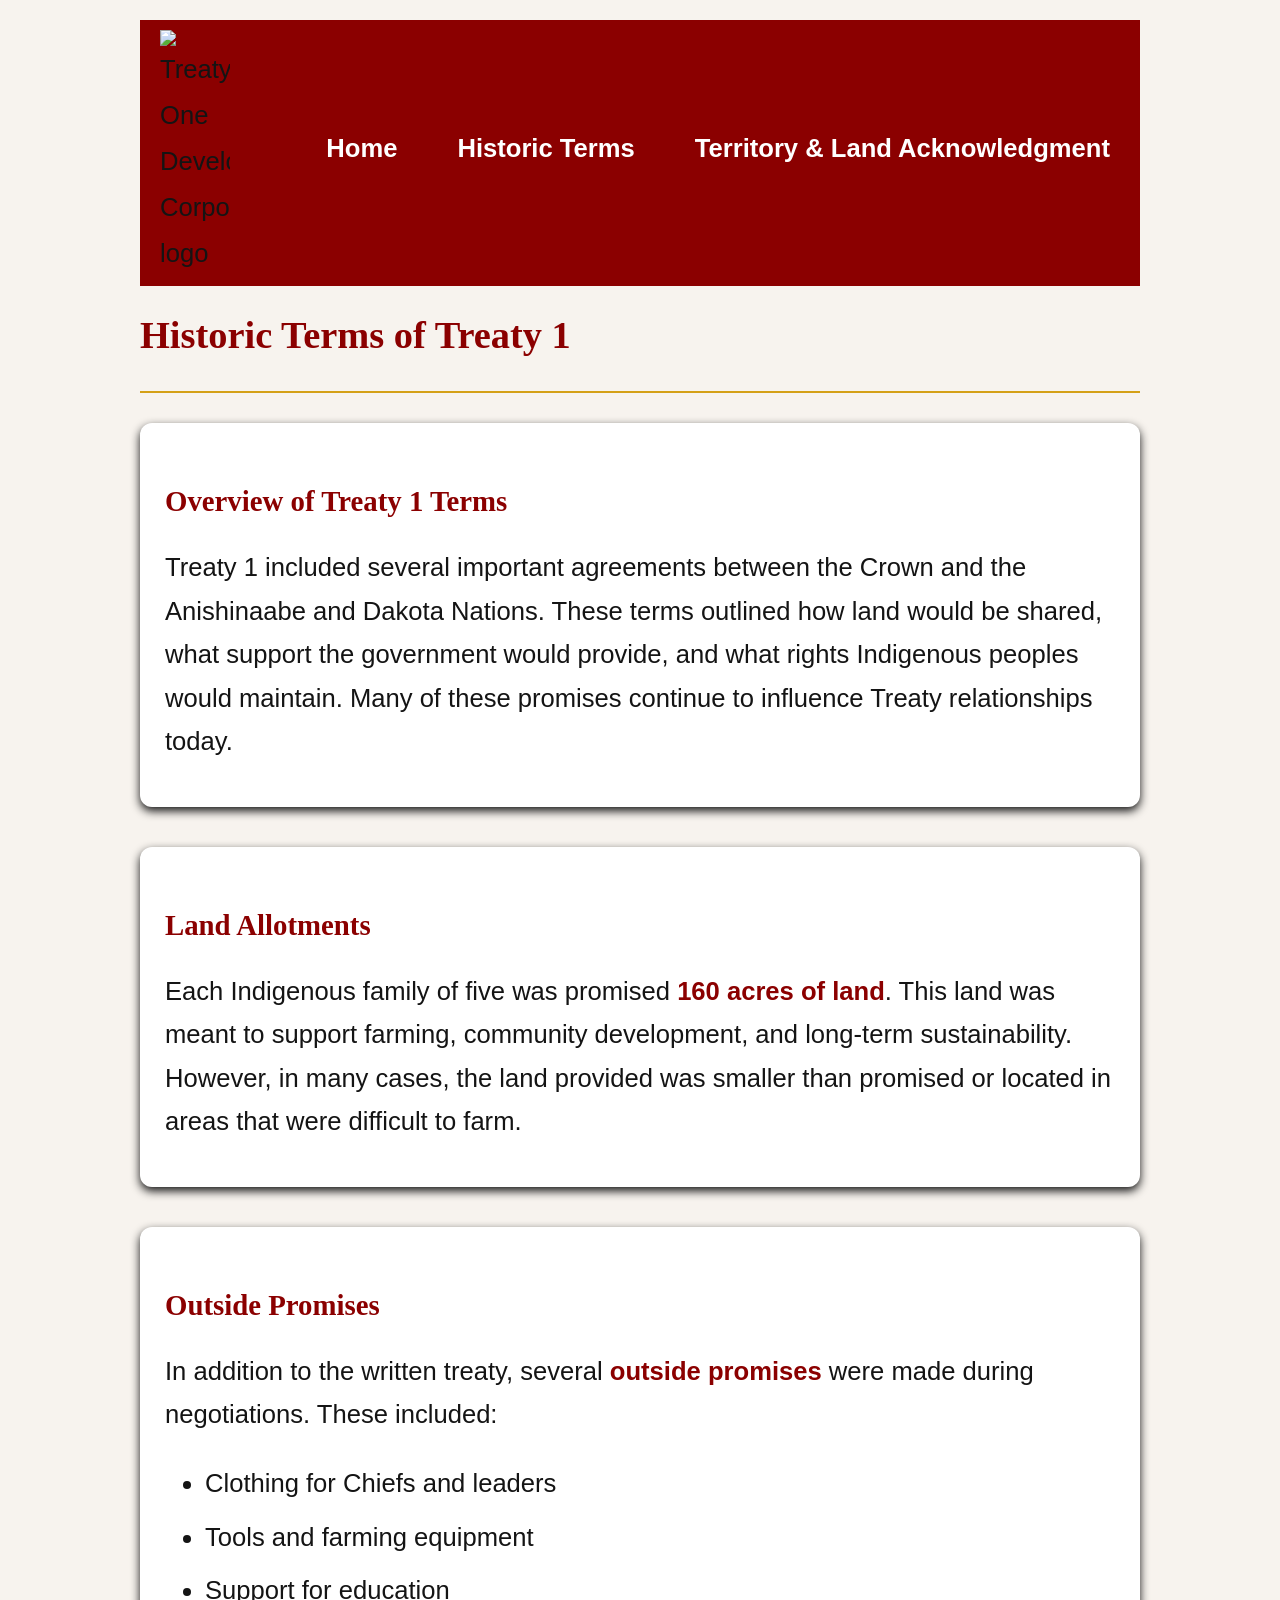
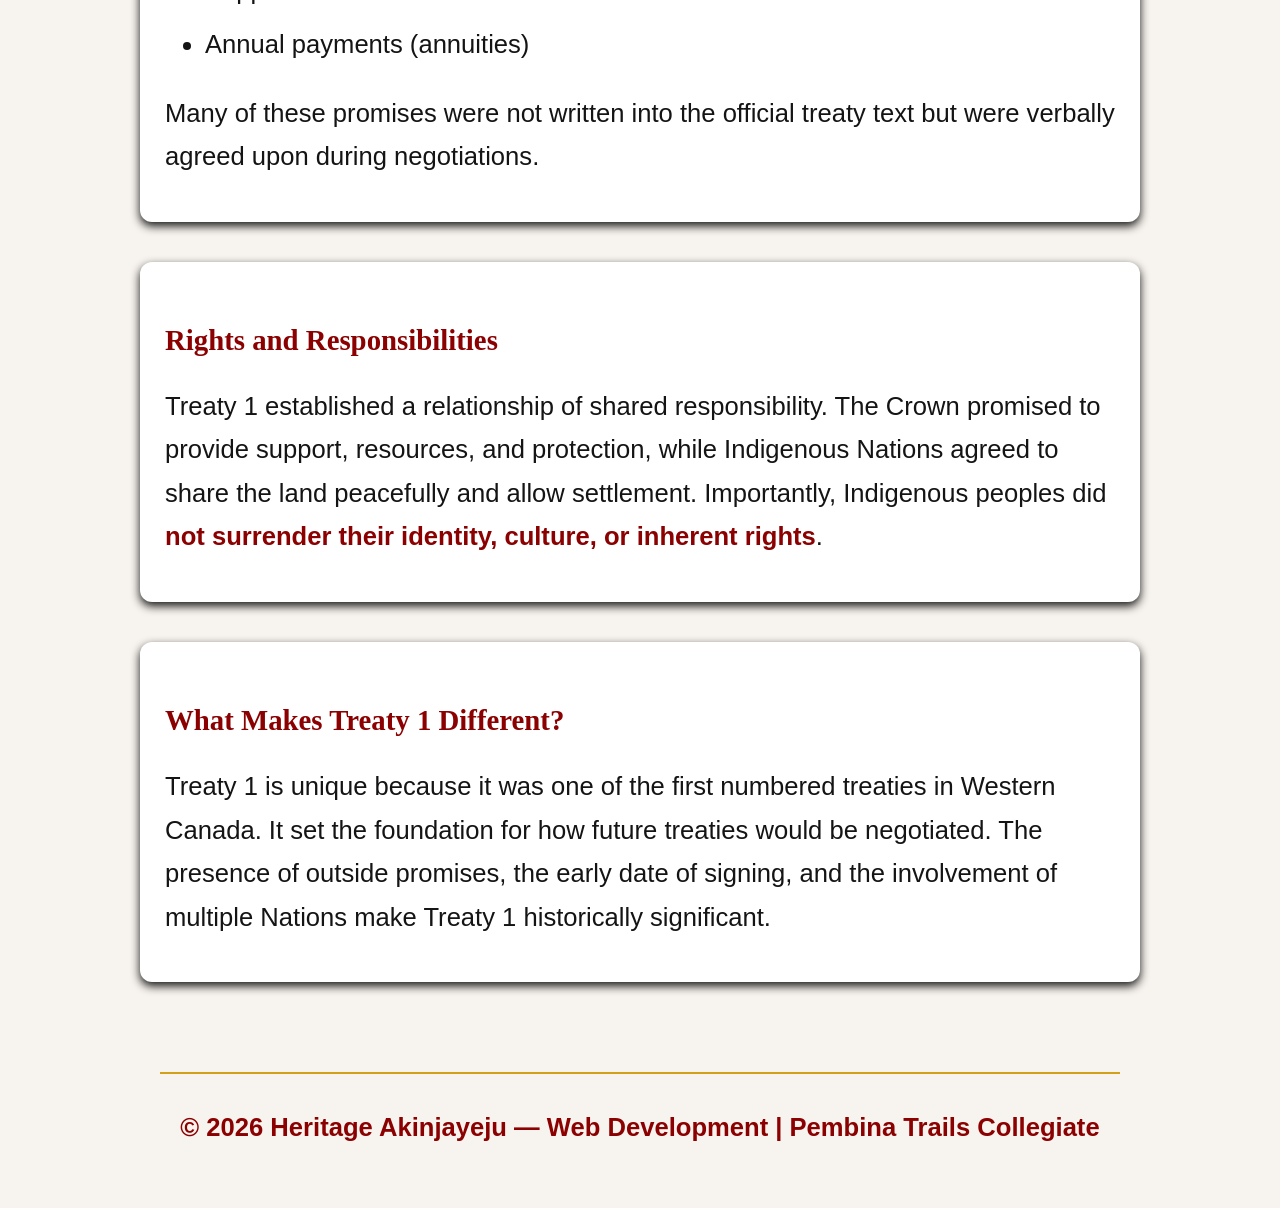
==== terms.html @ 1dd2af54 "Add historic terms of Treaty 1 page with structured content and styling" ====
<!--
  Name: Heritage Akinjayeju
  Course: Web Development
  Teacher: Mr. Hardman
  School: Pembina Trails Collegiate
  Date Last Modified: April 8, 2026
-->

<!doctype html>
<html lang="en">
  <head>
    <meta charset="UTF-8" />
    <meta name="viewport" content="width=device-width, initial-scale=1.0" />
    <title>Historic Terms of Treaty 1</title>

    <!-- External stylesheet for global styles -->
    <link rel="stylesheet" href="stylesheets/style.css" />

    <!-- Internal stylesheet for page‑specific elements -->
    <style>
      .terms-section {
        margin-bottom: 40px;
        line-height: 1.7;
      }

      .terms-section h2 {
        margin-bottom: 10px;
      }
    </style>
  </head>

  <body>
    <header>
      <nav aria-label="Main Navigation">
        <img
          src="https://treaty1.ca/wp-content/uploads/2021/11/TREATY-ONE-DEV-CORP-LOGO-2019-768x639.png"
          alt="Treaty One Development Corporation logo"
          class="logo"
        />

        <ul>
          <li><a href="index.html">Home</a></li>
          <li><a href="terms.html">Historic Terms</a></li>
          <li><a href="territory.html">Territory & Land Acknowledgment</a></li>
        </ul>
      </nav>

      <h1>Historic Terms of <span class="highlight">Treaty 1</span></h1>
      <hr />
    </header>

    <main>
      <section class="terms-section">
        <h2>Overview of Treaty 1 Terms</h2>
        <p>
          Treaty 1 included several important agreements between the Crown and
          the Anishinaabe and Dakota Nations. These terms outlined how land
          would be shared, what support the government would provide, and what
          rights Indigenous peoples would maintain. Many of these promises
          continue to influence Treaty relationships today.
        </p>
      </section>

      <section class="terms-section">
        <h2>Land Allotments</h2>
        <p>
          Each Indigenous family of five was promised
          <span class="highlight-term">160 acres of land</span>. This land was
          meant to support farming, community development, and long-term
          sustainability. However, in many cases, the land provided was smaller
          than promised or located in areas that were difficult to farm.
        </p>
      </section>

      <section class="terms-section">
        <h2>Outside Promises</h2>
        <p>
          In addition to the written treaty, several
          <span class="highlight-term">outside promises</span> were made during
          negotiations. These included:
        </p>

        <ul>
          <li>Clothing for Chiefs and leaders</li>
          <li>Tools and farming equipment</li>
          <li>Support for education</li>
          <li>Annual payments (annuities)</li>
        </ul>

        <p>
          Many of these promises were not written into the official treaty text
          but were verbally agreed upon during negotiations.
        </p>
      </section>

      <section class="terms-section">
        <h2>Rights and Responsibilities</h2>
        <p>
          Treaty 1 established a relationship of shared responsibility. The
          Crown promised to provide support, resources, and protection, while
          Indigenous Nations agreed to share the land peacefully and allow
          settlement. Importantly, Indigenous peoples did
          <span class="highlight-term"
            >not surrender their identity, culture, or inherent rights</span
          >.
        </p>
      </section>

      <section class="terms-section">
        <h2>What Makes Treaty 1 Different?</h2>
        <p>
          Treaty 1 is unique because it was one of the first numbered treaties
          in Western Canada. It set the foundation for how future treaties would
          be negotiated. The presence of outside promises, the early date of
          signing, and the involvement of multiple Nations make Treaty 1
          historically significant.
        </p>
      </section>
    </main>

    <footer>
      <hr />
      <p>
        &copy; 2026 Heritage Akinjayeju — Web Development | Pembina Trails
        Collegiate
      </p>
    </footer>
  </body>
</html>
---- stylesheets/style.css ----
body {
  background-color: #f7f3ee;
  color: #141414;
  font-family: "Open Sans", sans-serif;
  font-size: 1.6rem;
  line-height: 1.8;
  max-width: 1000px;
  margin: auto;
  padding: 20px;
}

p {
  margin-bottom: 18px;
}

li {
  margin-bottom: 10px;
}

.highlight-term {
  color: #8b0000;
  font-weight: bold;
}

h1,
h2,
h3 {
  font-family: "Merriweather", serif;
  color: #8b0000;
  line-height: 1.3;
}

h1 {
  font-size: 2.4rem;
  margin-top: 25px;
  margin-bottom: 15px;
}

h2 {
  font-size: 1.8rem;
  margin-top: 35px;
  margin-bottom: 12px;
}

nav {
  background-color: #8b0000;
  padding: 10px 20px;
  display: flex;
  align-items: center;
  justify-content: space-between;
  margin-bottom: 20px;
}

.logo {
  width: 70px;
  height: auto;
}

nav ul {
  list-style: none;
  display: flex;
  gap: 40px;
  align-items: center;
}

nav a {
  text-decoration: none;
  font-weight: bold;
  color: white;
  padding: 5px 10px;
  transition: 0.3s ease;
}

nav a:hover {
  background-color: #d4a017;
  color: #141414;
  border-radius: 5px;
}

.hero {
  display: flex;
  align-items: flex-start;
  justify-content: space-between;
  gap: 50px;
  padding: 40px 0;
}

.hero-text {
  width: 60%;
  padding: 20px;
}

.hero-image {
  width: 50%;
  border-radius: 18px;
  box-shadow: 0px 4px 10px #141414;
  transition: 0.3s ease;
}

.hero-image:hover {
  transform: scale(1.02);
}

#right-image {
  float: right;
  margin-left: 20px;
}

section {
  background-color: #ffffff;
  padding: 25px;
  border-radius: 12px;
  margin-bottom: 45px;
  box-shadow: 0px 4px 10px #141414;
}

hr {
  margin: 30px 0;
  border: none;
  border-top: 2px solid #d4a017;
}

footer {
  text-align: center;
  margin-top: 40px;
  padding: 20px;
  color: #8b0000;
  font-weight: bold;
}
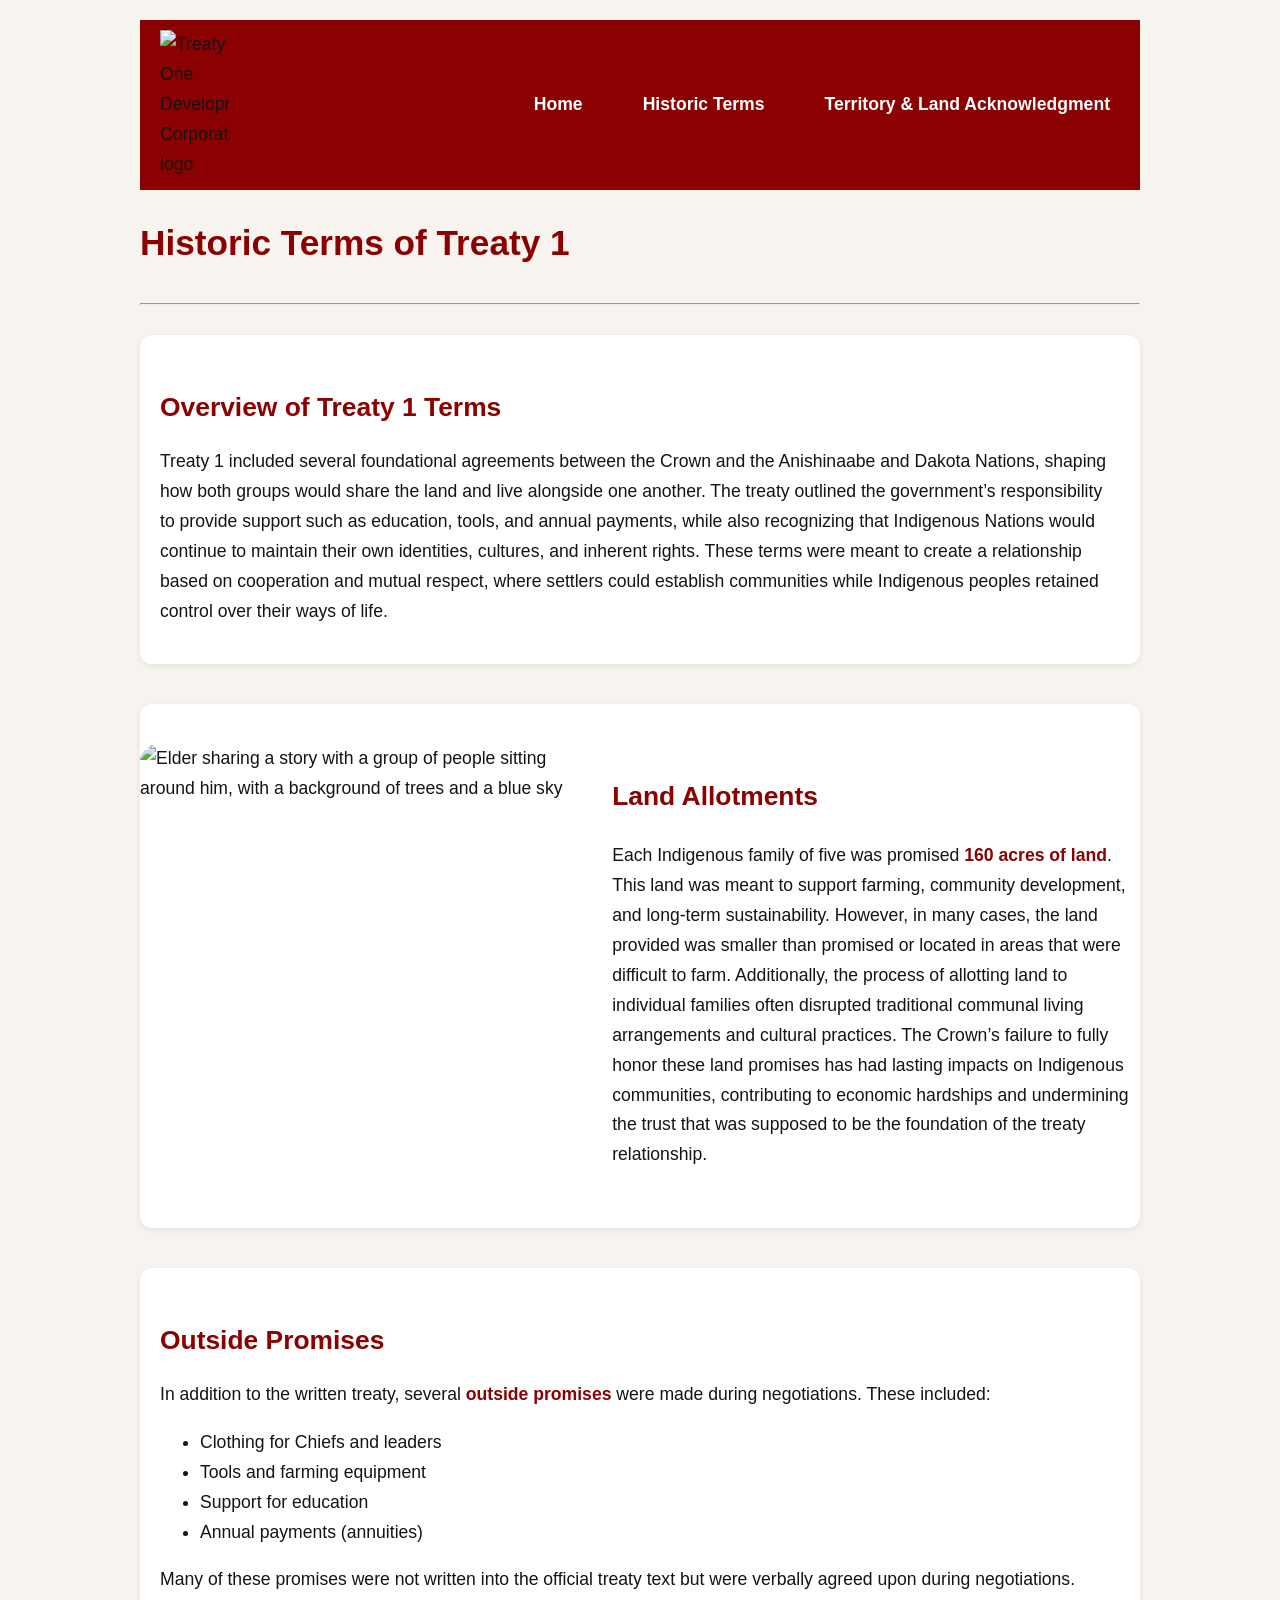
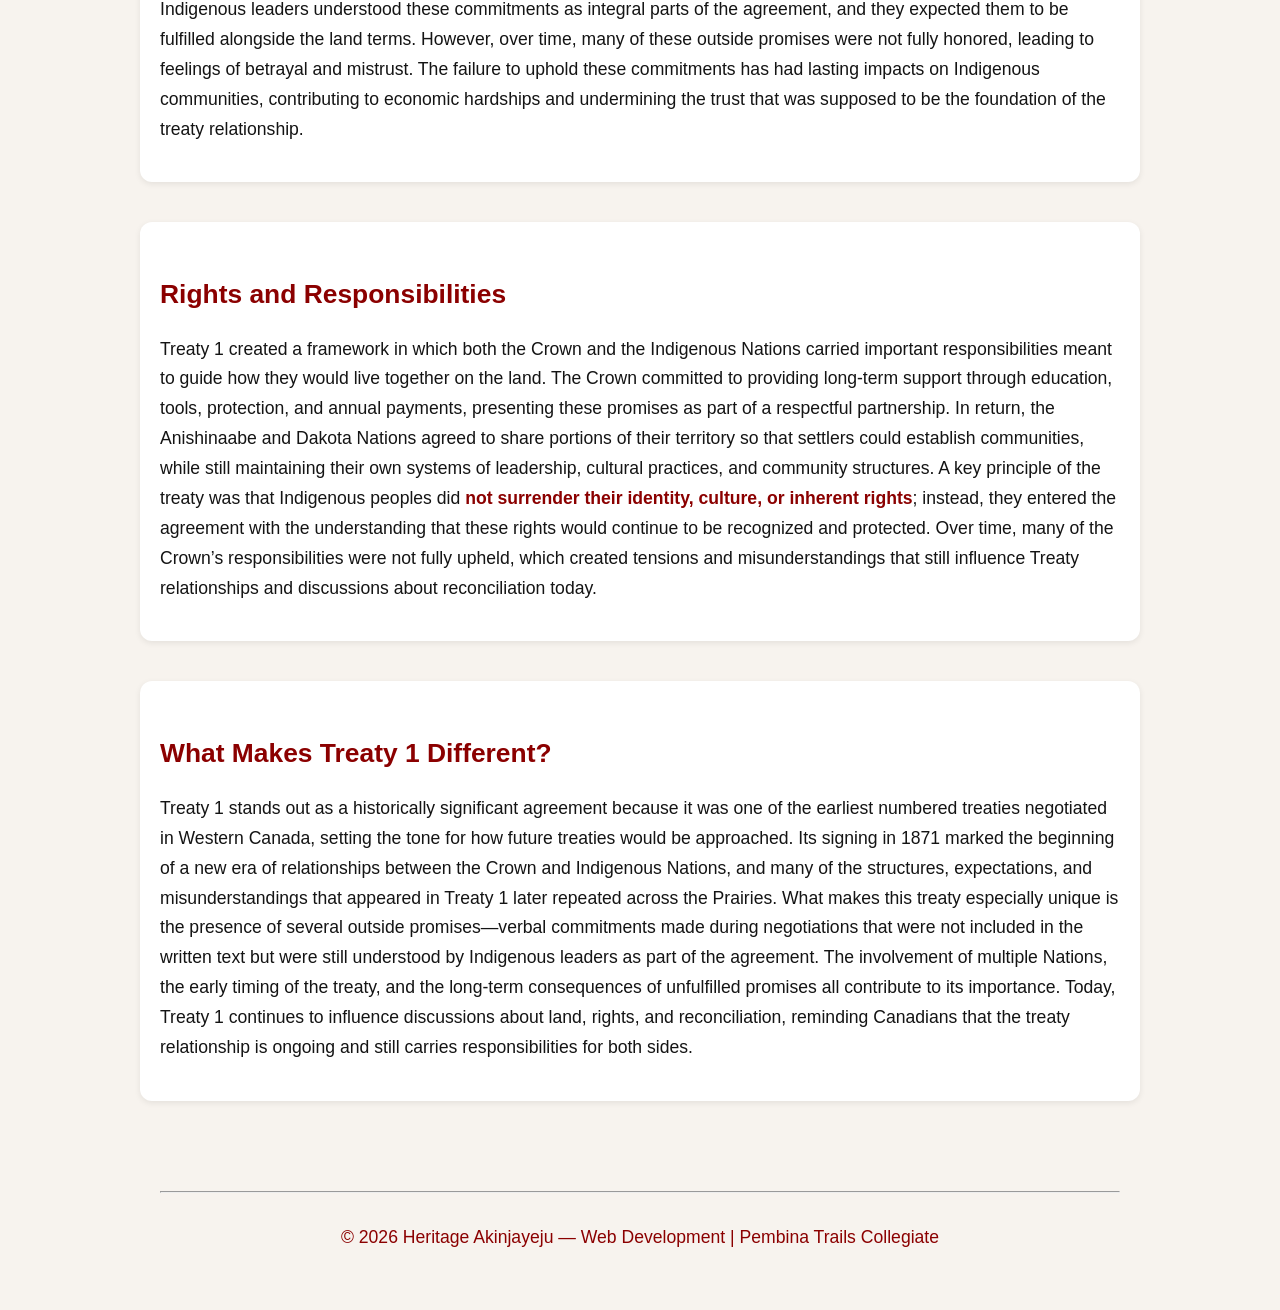
==== commit 5c925137: "Update Treaty 1 terms page: enhance content clarity, add new images, and improve CSS styling for bet" ====
--- a/terms.html
+++ b/terms.html
@@ -16,8 +16,9 @@
     <!-- External stylesheet for global styles -->
     <link rel="stylesheet" href="stylesheets/style.css" />
 
-    <!-- Internal stylesheet for page‑specific elements -->
+    <!-- Internal stylesheet for page‑specific elements.-->
     <style>
+      /* The terms-section styles specific to the terms.html page, focusing on layout and presentation of the treaty terms sections. */
       .terms-section {
         margin-bottom: 40px;
         line-height: 1.7;
@@ -53,23 +54,42 @@
       <section class="terms-section">
         <h2>Overview of Treaty 1 Terms</h2>
         <p>
-          Treaty 1 included several important agreements between the Crown and
-          the Anishinaabe and Dakota Nations. These terms outlined how land
-          would be shared, what support the government would provide, and what
-          rights Indigenous peoples would maintain. Many of these promises
-          continue to influence Treaty relationships today.
+          Treaty 1 included several foundational agreements between the Crown
+          and the Anishinaabe and Dakota Nations, shaping how both groups would
+          share the land and live alongside one another. The treaty outlined the
+          government’s responsibility to provide support such as education,
+          tools, and annual payments, while also recognizing that Indigenous
+          Nations would continue to maintain their own identities, cultures, and
+          inherent rights. These terms were meant to create a relationship based
+          on cooperation and mutual respect, where settlers could establish
+          communities while Indigenous peoples retained control over their ways
+          of life.
         </p>
       </section>
 
-      <section class="terms-section">
-        <h2>Land Allotments</h2>
-        <p>
-          Each Indigenous family of five was promised
-          <span class="highlight-term">160 acres of land</span>. This land was
-          meant to support farming, community development, and long-term
-          sustainability. However, in many cases, the land provided was smaller
-          than promised or located in areas that were difficult to farm.
-        </p>
+      <section class="terms-section; hero" style="flex-direction: row">
+        <img
+          src="https://d3d0lqu00lnqvz.cloudfront.net/Elder-sharing-a-storyWilliamEWeissArt-Archive.jpg"
+          alt="Elder sharing a story with a group of people sitting around him, with a background of trees and a blue sky"
+          class="hero-image"
+          style="height: 9cm; width: 13cm; cursor: pointer"
+        />
+        <div class="hero-text">
+          <h2>Land Allotments</h2>
+          <p>
+            Each Indigenous family of five was promised
+            <span class="highlight-term">160 acres of land</span>. This land was
+            meant to support farming, community development, and long-term
+            sustainability. However, in many cases, the land provided was
+            smaller than promised or located in areas that were difficult to
+            farm. Additionally, the process of allotting land to individual
+            families often disrupted traditional communal living arrangements
+            and cultural practices. The Crown’s failure to fully honor these
+            land promises has had lasting impacts on Indigenous communities,
+            contributing to economic hardships and undermining the trust that
+            was supposed to be the foundation of the treaty relationship.
+          </p>
+        </div>
       </section>
 
       <section class="terms-section">
@@ -89,31 +109,59 @@
 
         <p>
           Many of these promises were not written into the official treaty text
-          but were verbally agreed upon during negotiations.
+          but were verbally agreed upon during negotiations. Indigenous leaders
+          understood these commitments as integral parts of the agreement, and
+          they expected them to be fulfilled alongside the land terms. However,
+          over time, many of these outside promises were not fully honored,
+          leading to feelings of betrayal and mistrust. The failure to uphold
+          these commitments has had lasting impacts on Indigenous communities,
+          contributing to economic hardships and undermining the trust that was
+          supposed to be the foundation of the treaty relationship.
         </p>
       </section>
 
       <section class="terms-section">
         <h2>Rights and Responsibilities</h2>
         <p>
-          Treaty 1 established a relationship of shared responsibility. The
-          Crown promised to provide support, resources, and protection, while
-          Indigenous Nations agreed to share the land peacefully and allow
-          settlement. Importantly, Indigenous peoples did
+          Treaty 1 created a framework in which both the Crown and the
+          Indigenous Nations carried important responsibilities meant to guide
+          how they would live together on the land. The Crown committed to
+          providing long‑term support through education, tools, protection, and
+          annual payments, presenting these promises as part of a respectful
+          partnership. In return, the Anishinaabe and Dakota Nations agreed to
+          share portions of their territory so that settlers could establish
+          communities, while still maintaining their own systems of leadership,
+          cultural practices, and community structures. A key principle of the
+          treaty was that Indigenous peoples did
           <span class="highlight-term"
             >not surrender their identity, culture, or inherent rights</span
-          >.
+          >; instead, they entered the agreement with the understanding that
+          these rights would continue to be recognized and protected. Over time,
+          many of the Crown’s responsibilities were not fully upheld, which
+          created tensions and misunderstandings that still influence Treaty
+          relationships and discussions about reconciliation today.
         </p>
       </section>
 
       <section class="terms-section">
         <h2>What Makes Treaty 1 Different?</h2>
         <p>
-          Treaty 1 is unique because it was one of the first numbered treaties
-          in Western Canada. It set the foundation for how future treaties would
-          be negotiated. The presence of outside promises, the early date of
-          signing, and the involvement of multiple Nations make Treaty 1
-          historically significant.
+          Treaty 1 stands out as a historically significant agreement because it
+          was one of the earliest numbered treaties negotiated in Western
+          Canada, setting the tone for how future treaties would be approached.
+          Its signing in 1871 marked the beginning of a new era of relationships
+          between the Crown and Indigenous Nations, and many of the structures,
+          expectations, and misunderstandings that appeared in Treaty 1 later
+          repeated across the Prairies. What makes this treaty especially unique
+          is the presence of several outside promises—verbal commitments made
+          during negotiations that were not included in the written text but
+          were still understood by Indigenous leaders as part of the agreement.
+          The involvement of multiple Nations, the early timing of the treaty,
+          and the long‑term consequences of unfulfilled promises all contribute
+          to its importance. Today, Treaty 1 continues to influence discussions
+          about land, rights, and reconciliation, reminding Canadians that the
+          treaty relationship is ongoing and still carries responsibilities for
+          both sides.
         </p>
       </section>
     </main>
--- a/stylesheets/style.css
+++ b/stylesheets/style.css
@@ -1,129 +1,164 @@
+/* 
+  BODY STYLING
+  - Sets the overall look and readability of the entire website.
+*/
 body {
-  background-color: #f7f3ee;
-  color: #141414;
-  font-family: "Open Sans", sans-serif;
-  font-size: 1.6rem;
-  line-height: 1.8;
-  max-width: 1000px;
-  margin: auto;
-  padding: 20px;
+  background-color: #f7f3ee; /* Light neutral background to improve readability */
+  color: #141414; /* Dark charcoal text for strong contrast */
+  font-family: "Open Sans", sans-serif; /* Clean, modern, easy-to-read body font */
+  font-size: 1.1rem; /* Base text size for paragraphs and body content */
+  line-height: 1.7; /* Adds vertical spacing between lines for readability */
+  max-width: 1000px; /* Limits line width so text is easier to read */
+  margin: auto; /* Centers the entire page content */
+  padding: 20px; /* Adds space around the edges of the page */
 }
 
-p {
-  margin-bottom: 18px;
+/* 
+  NAVIGATION BAR
+  - Styles the top navigation area and positions items.
+*/
+nav {
+  background-color: #8b0000; /* Deep red primary colour for strong visual identity */
+  padding: 10px 20px; /* Adds space inside the nav bar */
+  display: flex; /* Places items side-by-side horizontally */
+  align-items: center; /* Vertically centers items */
+  justify-content: space-between; /* Pushes logo left and links right */
 }
 
-li {
-  margin-bottom: 10px;
+/* 
+  LOGO IMAGE
+  - Controls the size of the logo in the navigation bar.
+*/
+.logo {
+  width: 70px; /* Sets consistent logo width */
+  height: auto; /* Keeps the image from stretching */
 }
 
-.highlight-term {
-  color: #8b0000;
-  font-weight: bold;
+/* 
+  NAVIGATION LIST
+  - Removes bullets and spaces out the links.
+*/
+nav ul {
+  list-style: none; /* Removes bullet points */
+  display: flex; /* Places links in a row */
+  gap: 40px; /* Adds space between each link */
+  align-items: center; /* Keeps links aligned vertically */
 }
 
-h1,
-h2,
-h3 {
-  font-family: "Merriweather", serif;
-  color: #8b0000;
-  line-height: 1.3;
+/* 
+  NAVIGATION LINKS
+  - Styles the clickable links in the navigation bar.
+*/
+nav a {
+  text-decoration: none; /* Removes underline */
+  font-weight: bold; /* Makes links stand out */
+  color: white; /* White text for contrast on red background */
+  padding: 5px 10px; /* Adds clickable space around links */
 }
 
-h1 {
-  font-size: 2.4rem;
-  margin-top: 25px;
-  margin-bottom: 15px;
+/* 
+  NAVIGATION HOVER EFFECT
+  - Changes colour when the user hovers over a link.
+*/
+nav a:hover {
+  background-color: #d4a017; /* Gold accent colour for hover */
+  color: #141414; /* Dark text for contrast on gold */
+  border-radius: 5px; /* Softens the hover background shape */
 }
 
-h2 {
-  font-size: 1.8rem;
-  margin-top: 35px;
-  margin-bottom: 12px;
+/* 
+  HERO SECTION LAYOUT
+  - Controls the layout of image + text sections.
+*/
+.hero {
+  display: flex; /* Places image and text side-by-side */
+  align-items: flex-start; /* Aligns items at the top */
+  justify-content: space-between; /* Spreads image and text apart */
+  gap: 40px; /* Adds space between image and text */
+  padding: 40px 0; /* Adds vertical spacing above and below */
 }
 
-nav {
-  background-color: #8b0000;
-  padding: 10px 20px;
-  display: flex;
-  align-items: center;
-  justify-content: space-between;
-  margin-bottom: 20px;
+/* 
+  HERO TEXT
+  - Controls the width of the text block in hero sections.
+*/
+.hero-text {
+  width: 60%; /* Text takes up 60% of the hero section */
 }
 
-.logo {
-  width: 70px;
-  height: auto;
+/* 
+  HERO IMAGE
+  - Controls the size and shape of images in hero sections.
+*/
+.hero-image {
+  width: 50%; /* Image takes up half the hero section */
+  border-radius: 18px; /* Rounds the corners for a modern look */
 }
 
-nav ul {
-  list-style: none;
-  display: flex;
-  gap: 40px;
-  align-items: center;
+/* 
+  SECTION STYLING
+  - Creates clean, card-like content blocks.
+*/
+section {
+  background-color: #ffffff; /* White background for contrast */
+  padding: 20px; /* Adds space inside the section */
+  border-radius: 12px; /* Soft rounded corners */
+  margin-bottom: 40px; /* Adds space between sections */
+  box-shadow: 0px 2px 6px #00000014; /* Soft shadow for depth */
 }
 
-nav a {
-  text-decoration: none;
-  font-weight: bold;
-  color: white;
-  padding: 5px 10px;
-  transition: 0.3s ease;
+/* 
+  RIGHT-ALIGNED IMAGE
+  - Moves the image to the right side of the text.
+*/
+#right-image {
+  float: right; /* Pushes the image to the right */
+  margin-left: 20px; /* Adds space between image and text */
 }
 
-nav a:hover {
-  background-color: #d4a017;
-  color: #141414;
-  border-radius: 5px;
+/* 
+  MAIN PAGE TITLE
+  - Styles the h1 heading.
+*/
+h1 {
+  font-size: 2em; /* Larger size for main title */
+  color: #8b0000; /* Primary colour for emphasis */
+  align-items: center; /* Centers the heading content */
 }
 
-.hero {
-  display: flex;
-  align-items: flex-start;
-  justify-content: space-between;
-  gap: 50px;
-  padding: 40px 0;
+/* 
+  SECTION HEADINGS
+  - Styles h2 headings.
+*/
+h2 {
+  margin-top: 30px; /* Adds space above each heading */
+  color: #8b0000; /* Uses primary colour for consistency */
 }
 
-.hero-text {
-  width: 60%;
-  padding: 20px;
+/* 
+  HORIZONTAL LINE
+  - Adds spacing around <hr> dividers.
+*/
+hr {
+  margin: 30px 0; /* Adds space above and below the line */
 }
 
-.hero-image {
-  width: 50%;
-  border-radius: 18px;
-  box-shadow: 0px 4px 10px #141414;
-  transition: 0.3s ease;
+/* 
+  HIGHLIGHTED TEXT
+  - Styles <span> elements used for emphasis.
+*/
+span {
+  color: #8b0000; /* Highlights important words in red */
+  font-weight: bold; /* Makes highlighted text stand out */
 }
 
-.hero-image:hover {
-  transform: scale(1.02);
+/* 
+  FOOTER STYLING
+  - Styles the bottom section of the page.
+*/
+footer {
+  text-align: center; /* Centers footer text */
+  margin-top: 40px; /* Adds space above the footer */
+  padding: 20px; /* Adds space inside the footer */
+  color: #8b0000; /* Uses primary colour for consistency */
 }
-
-#right-image {
-  float: right;
-  margin-left: 20px;
-}
-
-section {
-  background-color: #ffffff;
-  padding: 25px;
-  border-radius: 12px;
-  margin-bottom: 45px;
-  box-shadow: 0px 4px 10px #141414;
-}
-
-hr {
-  margin: 30px 0;
-  border: none;
-  border-top: 2px solid #d4a017;
-}
-
-footer {
-  text-align: center;
-  margin-top: 40px;
-  padding: 20px;
-  color: #8b0000;
-  font-weight: bold;
-}
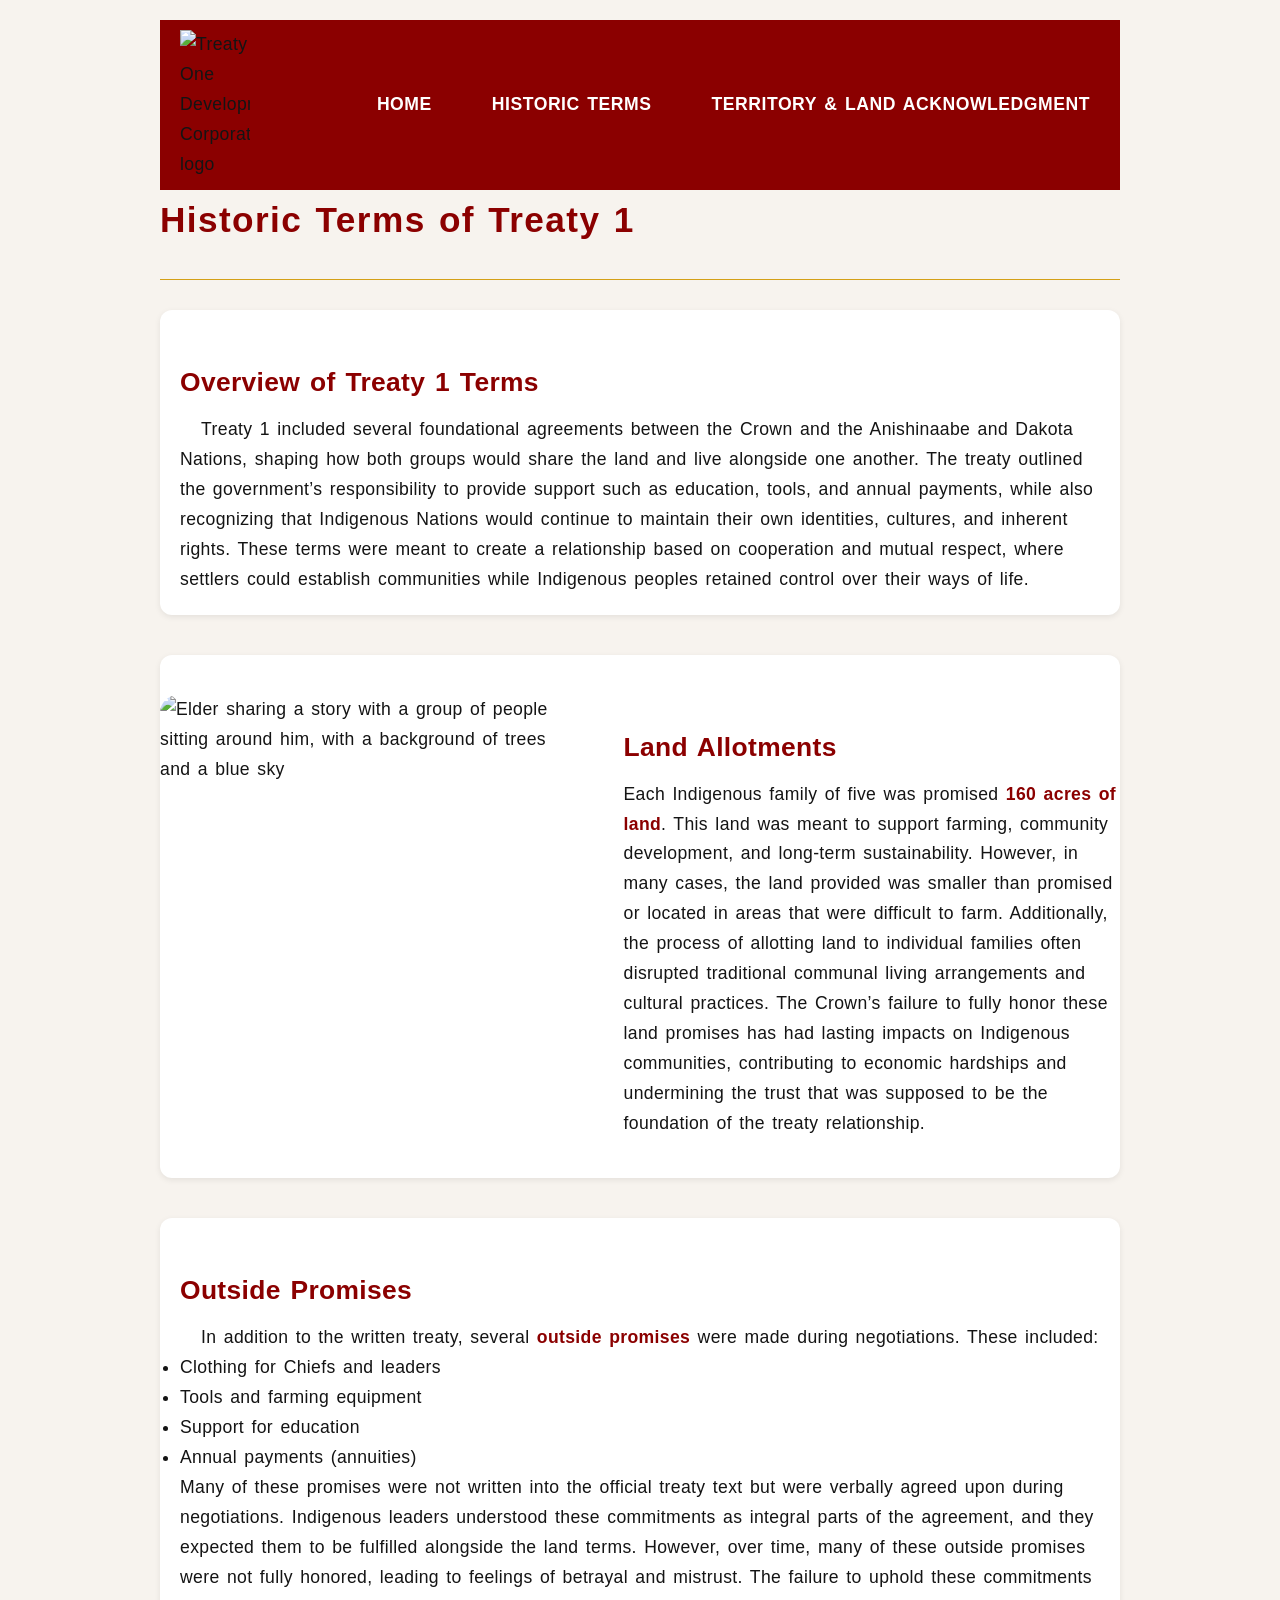
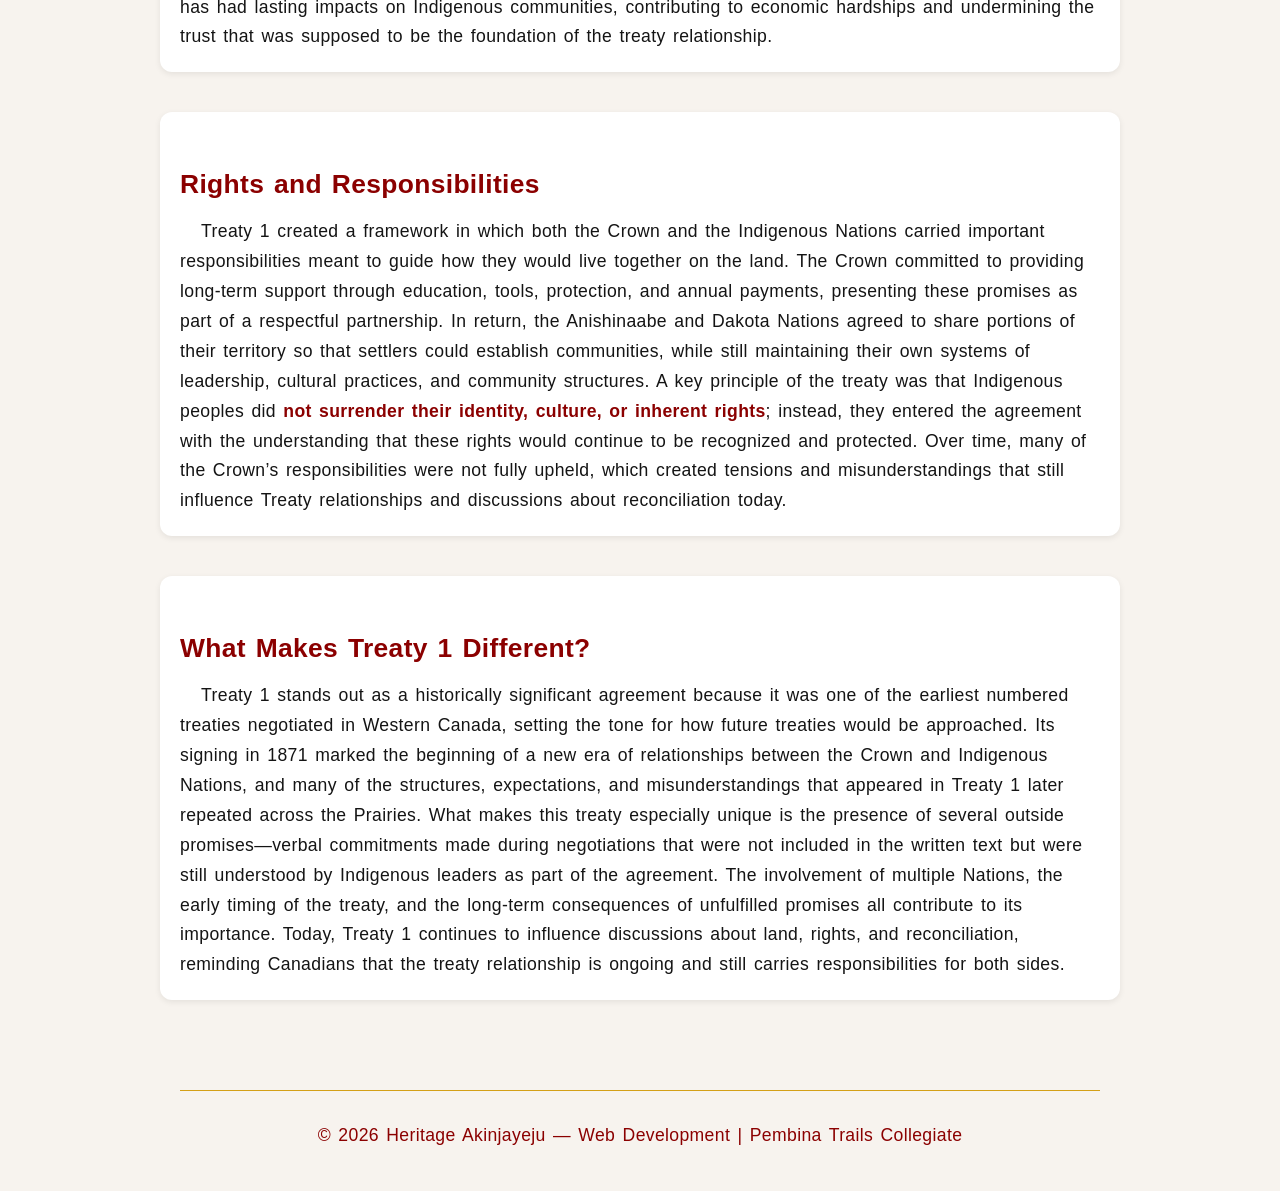
==== commit 2b3901be: "Refactor HTML structure and enhance content for Treaty 1 pages; add territory acknowledgment section" ====
--- a/terms.html
+++ b/terms.html
@@ -8,170 +8,170 @@
 
 <!doctype html>
 <html lang="en">
-  <head>
-    <meta charset="UTF-8" />
-    <meta name="viewport" content="width=device-width, initial-scale=1.0" />
-    <title>Historic Terms of Treaty 1</title>
 
-    <!-- External stylesheet for global styles -->
-    <link rel="stylesheet" href="stylesheets/style.css" />
+<head>
+  <meta charset="UTF-8" />
+  <meta name="viewport" content="width=device-width, initial-scale=1.0" />
+  <title>Historic Terms of Treaty 1</title>
 
-    <!-- Internal stylesheet for page‑specific elements.-->
-    <style>
-      /* The terms-section styles specific to the terms.html page, focusing on layout and presentation of the treaty terms sections. */
-      .terms-section {
-        margin-bottom: 40px;
-        line-height: 1.7;
-      }
+  <!-- External stylesheet for global styles -->
+  <link rel="stylesheet" href="stylesheets/style.css" />
 
-      .terms-section h2 {
-        margin-bottom: 10px;
-      }
-    </style>
-  </head>
+  <!-- Internal stylesheet for page‑specific elements.-->
+  <style>
+    /* The terms-section styles specific to the terms.html page, focusing on layout and presentation of the treaty terms sections. */
+    .terms-section {
+      margin-bottom: 40px;
+      line-height: 1.7;
+    }
 
-  <body>
-    <header>
-      <nav aria-label="Main Navigation">
-        <img
-          src="https://treaty1.ca/wp-content/uploads/2021/11/TREATY-ONE-DEV-CORP-LOGO-2019-768x639.png"
-          alt="Treaty One Development Corporation logo"
-          class="logo"
-        />
+    .terms-section h2 {
+      margin-bottom: 10px;
+    }
+  </style>
+</head>
 
-        <ul>
-          <li><a href="index.html">Home</a></li>
-          <li><a href="terms.html">Historic Terms</a></li>
-          <li><a href="territory.html">Territory & Land Acknowledgment</a></li>
-        </ul>
-      </nav>
+<body>
+  
+  <header>
+    <nav aria-label="Main Navigation">
+      <img src="https://treaty1.ca/wp-content/uploads/2021/11/TREATY-ONE-DEV-CORP-LOGO-2019-768x639.png"
+        alt="Treaty One Development Corporation logo" class="logo" />
 
-      <h1>Historic Terms of <span class="highlight">Treaty 1</span></h1>
-      <hr />
-    </header>
+      <ul>
+        <li><a href="index.html">Home</a></li>
+        <li><a href="terms.html">Historic Terms</a></li>
+        <li><a href="territory.html">Territory & Land Acknowledgment</a></li>
+      </ul>
+    </nav>
 
-    <main>
+    <h1>Historic Terms of <span class="highlight">Treaty 1</span></h1>
+    <hr />
+  </header>
+
+  <main>
+    <section class="terms-section">
+      <h2>Overview of Treaty 1 Terms</h2>
+      <p>
+        Treaty 1 included several foundational agreements between the Crown
+        and the Anishinaabe and Dakota Nations, shaping how both groups would
+        share the land and live alongside one another. The treaty outlined the
+        government’s responsibility to provide support such as education,
+        tools, and annual payments, while also recognizing that Indigenous
+        Nations would continue to maintain their own identities, cultures, and
+        inherent rights. These terms were meant to create a relationship based
+        on cooperation and mutual respect, where settlers could establish
+        communities while Indigenous peoples retained control over their ways
+        of life.
+      </p>
+    </section>
+
+    <section class="terms-section; hero" style="flex-direction: row">
+      <img src="https://d3d0lqu00lnqvz.cloudfront.net/Elder-sharing-a-storyWilliamEWeissArt-Archive.jpg"
+        alt="Elder sharing a story with a group of people sitting around him, with a background of trees and a blue sky"
+        class="hero-image" style="height: 9cm; width: 13cm; cursor: pointer" />
+      <div class="hero-text">
+        <h2>Land Allotments</h2>
+        <p>
+          Each Indigenous family of five was promised
+          <span class="highlight-term">160 acres of land</span>. This land was
+          meant to support farming, community development, and long-term
+          sustainability. However, in many cases, the land provided was
+          smaller than promised or located in areas that were difficult to
+          farm. Additionally, the process of allotting land to individual
+          families often disrupted traditional communal living arrangements
+          and cultural practices. The Crown’s failure to fully honor these
+          land promises has had lasting impacts on Indigenous communities,
+          contributing to economic hardships and undermining the trust that
+          was supposed to be the foundation of the treaty relationship.
+        </p>
+      </div>
+    </section>
+
+    <section class="terms-section">
+      <h2>Outside Promises</h2>
+      <p>
+        In addition to the written treaty, several
+        <span class="highlight-term">outside promises</span> were made during
+        negotiations. These included:
+      </p>
+
+      <ul>
+        <li>Clothing for Chiefs and leaders</li>
+        <li>Tools and farming equipment</li>
+        <li>Support for education</li>
+        <li>Annual payments (annuities)</li>
+      </ul>
+
+      <p>
+        Many of these promises were not written into the official treaty text
+        but were verbally agreed upon during negotiations. Indigenous leaders
+        understood these commitments as integral parts of the agreement, and
+        they expected them to be fulfilled alongside the land terms. However,
+        over time, many of these outside promises were not fully honored,
+        leading to feelings of betrayal and mistrust. The failure to uphold
+        these commitments has had lasting impacts on Indigenous communities,
+        contributing to economic hardships and undermining the trust that was
+        supposed to be the foundation of the treaty relationship.
+      </p>
+    </section>
+
+    <div class="content-wrapper">
       <section class="terms-section">
-        <h2>Overview of Treaty 1 Terms</h2>
-        <p>
-          Treaty 1 included several foundational agreements between the Crown
-          and the Anishinaabe and Dakota Nations, shaping how both groups would
-          share the land and live alongside one another. The treaty outlined the
-          government’s responsibility to provide support such as education,
-          tools, and annual payments, while also recognizing that Indigenous
-          Nations would continue to maintain their own identities, cultures, and
-          inherent rights. These terms were meant to create a relationship based
-          on cooperation and mutual respect, where settlers could establish
-          communities while Indigenous peoples retained control over their ways
-          of life.
-        </p>
+        <aside class="right-aside">
+          <h2>Rights and Responsibilities</h2>
+          <p>
+            Treaty 1 created a framework in which both the Crown and the
+            Indigenous Nations carried important responsibilities meant to guide
+            how they would live together on the land. The Crown committed to
+            providing long‑term support through education, tools, protection, and
+            annual payments, presenting these promises as part of a respectful
+            partnership. In return, the Anishinaabe and Dakota Nations agreed to
+            share portions of their territory so that settlers could establish
+            communities, while still maintaining their own systems of leadership,
+            cultural practices, and community structures. A key principle of the
+            treaty was that Indigenous peoples did
+            <span class="highlight-term">not surrender their identity, culture, or inherent rights</span>; instead, they
+            entered the agreement with the understanding that
+            these rights would continue to be recognized and protected. Over time,
+            many of the Crown’s responsibilities were not fully upheld, which
+            created tensions and misunderstandings that still influence Treaty
+            relationships and discussions about reconciliation today.
+          </p>
+        </aside>
       </section>
+    </div>
 
-      <section class="terms-section; hero" style="flex-direction: row">
-        <img
-          src="https://d3d0lqu00lnqvz.cloudfront.net/Elder-sharing-a-storyWilliamEWeissArt-Archive.jpg"
-          alt="Elder sharing a story with a group of people sitting around him, with a background of trees and a blue sky"
-          class="hero-image"
-          style="height: 9cm; width: 13cm; cursor: pointer"
-        />
-        <div class="hero-text">
-          <h2>Land Allotments</h2>
-          <p>
-            Each Indigenous family of five was promised
-            <span class="highlight-term">160 acres of land</span>. This land was
-            meant to support farming, community development, and long-term
-            sustainability. However, in many cases, the land provided was
-            smaller than promised or located in areas that were difficult to
-            farm. Additionally, the process of allotting land to individual
-            families often disrupted traditional communal living arrangements
-            and cultural practices. The Crown’s failure to fully honor these
-            land promises has had lasting impacts on Indigenous communities,
-            contributing to economic hardships and undermining the trust that
-            was supposed to be the foundation of the treaty relationship.
-          </p>
-        </div>
-      </section>
+    <section class="terms-section">
+      <h2>What Makes Treaty 1 Different?</h2>
+      <p>
+        Treaty 1 stands out as a historically significant agreement because it
+        was one of the earliest numbered treaties negotiated in Western
+        Canada, setting the tone for how future treaties would be approached.
+        Its signing in 1871 marked the beginning of a new era of relationships
+        between the Crown and Indigenous Nations, and many of the structures,
+        expectations, and misunderstandings that appeared in Treaty 1 later
+        repeated across the Prairies. What makes this treaty especially unique
+        is the presence of several outside promises—verbal commitments made
+        during negotiations that were not included in the written text but
+        were still understood by Indigenous leaders as part of the agreement.
+        The involvement of multiple Nations, the early timing of the treaty,
+        and the long‑term consequences of unfulfilled promises all contribute
+        to its importance. Today, Treaty 1 continues to influence discussions
+        about land, rights, and reconciliation, reminding Canadians that the
+        treaty relationship is ongoing and still carries responsibilities for
+        both sides.
+      </p>
+    </section>
+  </main>
 
-      <section class="terms-section">
-        <h2>Outside Promises</h2>
-        <p>
-          In addition to the written treaty, several
-          <span class="highlight-term">outside promises</span> were made during
-          negotiations. These included:
-        </p>
+  <footer>
+    <hr />
+    <p>
+      &copy; 2026 Heritage Akinjayeju — Web Development | Pembina Trails
+      Collegiate
+    </p>
+  </footer>
+</body>
 
-        <ul>
-          <li>Clothing for Chiefs and leaders</li>
-          <li>Tools and farming equipment</li>
-          <li>Support for education</li>
-          <li>Annual payments (annuities)</li>
-        </ul>
-
-        <p>
-          Many of these promises were not written into the official treaty text
-          but were verbally agreed upon during negotiations. Indigenous leaders
-          understood these commitments as integral parts of the agreement, and
-          they expected them to be fulfilled alongside the land terms. However,
-          over time, many of these outside promises were not fully honored,
-          leading to feelings of betrayal and mistrust. The failure to uphold
-          these commitments has had lasting impacts on Indigenous communities,
-          contributing to economic hardships and undermining the trust that was
-          supposed to be the foundation of the treaty relationship.
-        </p>
-      </section>
-
-      <section class="terms-section">
-        <h2>Rights and Responsibilities</h2>
-        <p>
-          Treaty 1 created a framework in which both the Crown and the
-          Indigenous Nations carried important responsibilities meant to guide
-          how they would live together on the land. The Crown committed to
-          providing long‑term support through education, tools, protection, and
-          annual payments, presenting these promises as part of a respectful
-          partnership. In return, the Anishinaabe and Dakota Nations agreed to
-          share portions of their territory so that settlers could establish
-          communities, while still maintaining their own systems of leadership,
-          cultural practices, and community structures. A key principle of the
-          treaty was that Indigenous peoples did
-          <span class="highlight-term"
-            >not surrender their identity, culture, or inherent rights</span
-          >; instead, they entered the agreement with the understanding that
-          these rights would continue to be recognized and protected. Over time,
-          many of the Crown’s responsibilities were not fully upheld, which
-          created tensions and misunderstandings that still influence Treaty
-          relationships and discussions about reconciliation today.
-        </p>
-      </section>
-
-      <section class="terms-section">
-        <h2>What Makes Treaty 1 Different?</h2>
-        <p>
-          Treaty 1 stands out as a historically significant agreement because it
-          was one of the earliest numbered treaties negotiated in Western
-          Canada, setting the tone for how future treaties would be approached.
-          Its signing in 1871 marked the beginning of a new era of relationships
-          between the Crown and Indigenous Nations, and many of the structures,
-          expectations, and misunderstandings that appeared in Treaty 1 later
-          repeated across the Prairies. What makes this treaty especially unique
-          is the presence of several outside promises—verbal commitments made
-          during negotiations that were not included in the written text but
-          were still understood by Indigenous leaders as part of the agreement.
-          The involvement of multiple Nations, the early timing of the treaty,
-          and the long‑term consequences of unfulfilled promises all contribute
-          to its importance. Today, Treaty 1 continues to influence discussions
-          about land, rights, and reconciliation, reminding Canadians that the
-          treaty relationship is ongoing and still carries responsibilities for
-          both sides.
-        </p>
-      </section>
-    </main>
-
-    <footer>
-      <hr />
-      <p>
-        &copy; 2026 Heritage Akinjayeju — Web Development | Pembina Trails
-        Collegiate
-      </p>
-    </footer>
-  </body>
-</html>
+</html>
--- a/stylesheets/style.css
+++ b/stylesheets/style.css
@@ -1,164 +1,233 @@
 /* 
-  BODY STYLING
-  - Sets the overall look and readability of the entire website.
+  Name: Heritage Akinjayeju
+  Course: Web Development
+  Teacher: Mr. Hardman
+  School: Pembina Trails Collegiate
+  Date Last Modified: May 13, 2026
 */
+
+/* RESET */
+* {
+  box-sizing: border-box;
+  margin: 0;
+  padding: 0;
+}
+
+/* BODY */
 body {
-  background-color: #f7f3ee; /* Light neutral background to improve readability */
-  color: #141414; /* Dark charcoal text for strong contrast */
-  font-family: "Open Sans", sans-serif; /* Clean, modern, easy-to-read body font */
-  font-size: 1.1rem; /* Base text size for paragraphs and body content */
-  line-height: 1.7; /* Adds vertical spacing between lines for readability */
-  max-width: 1000px; /* Limits line width so text is easier to read */
-  margin: auto; /* Centers the entire page content */
-  padding: 20px; /* Adds space around the edges of the page */
-}
-
-/* 
-  NAVIGATION BAR
-  - Styles the top navigation area and positions items.
-*/
+  background-color: #f7f3ee;
+  color: #141414;
+  font-family: "Open Sans", sans-serif;
+  font-size: 1.1rem;
+  line-height: 1.7;
+  max-width: 1000px;
+  margin: auto;
+  padding: 20px;
+  word-spacing: 0.12em;
+  letter-spacing: 0.02em;
+}
+
+/* NAVIGATION */
 nav {
-  background-color: #8b0000; /* Deep red primary colour for strong visual identity */
-  padding: 10px 20px; /* Adds space inside the nav bar */
-  display: flex; /* Places items side-by-side horizontally */
-  align-items: center; /* Vertically centers items */
-  justify-content: space-between; /* Pushes logo left and links right */
-}
-
-/* 
-  LOGO IMAGE
-  - Controls the size of the logo in the navigation bar.
-*/
+  background-color: #8b0000;
+  padding: 10px 20px;
+  display: flex;
+  align-items: center;
+  justify-content: space-between;
+}
+
 .logo {
-  width: 70px; /* Sets consistent logo width */
-  height: auto; /* Keeps the image from stretching */
-}
-
-/* 
-  NAVIGATION LIST
-  - Removes bullets and spaces out the links.
-*/
+  width: 70px;
+  height: auto;
+}
+
 nav ul {
-  list-style: none; /* Removes bullet points */
-  display: flex; /* Places links in a row */
-  gap: 40px; /* Adds space between each link */
-  align-items: center; /* Keeps links aligned vertically */
-}
-
-/* 
-  NAVIGATION LINKS
-  - Styles the clickable links in the navigation bar.
-*/
+  list-style: none;
+  display: flex;
+  gap: 40px;
+  align-items: center;
+}
+
+/* LINK STATES + TRANSITIONS */
 nav a {
-  text-decoration: none; /* Removes underline */
-  font-weight: bold; /* Makes links stand out */
-  color: white; /* White text for contrast on red background */
-  padding: 5px 10px; /* Adds clickable space around links */
-}
-
-/* 
-  NAVIGATION HOVER EFFECT
-  - Changes colour when the user hovers over a link.
-*/
-nav a:hover {
-  background-color: #d4a017; /* Gold accent colour for hover */
-  color: #141414; /* Dark text for contrast on gold */
-  border-radius: 5px; /* Softens the hover background shape */
-}
-
-/* 
-  HERO SECTION LAYOUT
-  - Controls the layout of image + text sections.
-*/
+  text-decoration: none;
+  font-weight: bold;
+  color: white;
+  padding: 5px 10px;
+  text-transform: uppercase;
+  letter-spacing: 0.03em;
+
+  -webkit-transition: background-color 0.2s ease, color 0.2s ease;
+  -moz-transition: background-color 0.2s ease, color 0.2s ease;
+  -o-transition: background-color 0.2s ease, color 0.2s ease;
+  transition: background-color 0.2s ease, color 0.2s ease;
+}
+
+nav a:link,
+nav a:visited {
+  color: white;
+}
+
+nav a:hover,
+nav a:focus {
+  background-color: #d4a017;
+  color: #141414;
+  border-radius: 5px;
+}
+
+nav a:active {
+  background-color: #b8860b;
+  color: #141414;
+}
+
+/* HERO SECTION */
 .hero {
-  display: flex; /* Places image and text side-by-side */
-  align-items: flex-start; /* Aligns items at the top */
-  justify-content: space-between; /* Spreads image and text apart */
-  gap: 40px; /* Adds space between image and text */
-  padding: 40px 0; /* Adds vertical spacing above and below */
-}
-
-/* 
-  HERO TEXT
-  - Controls the width of the text block in hero sections.
-*/
+  display: flex;
+  align-items: flex-start;
+  justify-content: space-between;
+  gap: 40px;
+  padding: 40px 0;
+}
+
+/* HERO IMAGE — TRANSFORM + PREFIXES + POSITION + Z-INDEX */
+.hero-image {
+  width: 50%;
+  border-radius: 18px;
+
+  position: relative;
+  z-index: 1;
+
+  -webkit-transition: -webkit-transform 0.2s ease;
+  -moz-transition: -moz-transform 0.2s ease;
+  -o-transition: -o-transform 0.2s ease;
+  transition: transform 0.2s ease;
+}
+
+.hero-image:hover {
+  -webkit-transform: scale(1.02);
+  -moz-transform: scale(1.02);
+  -o-transform: scale(1.02);
+  transform: scale(1.02);
+}
+
+/* HERO TEXT */
 .hero-text {
-  width: 60%; /* Text takes up 60% of the hero section */
-}
-
-/* 
-  HERO IMAGE
-  - Controls the size and shape of images in hero sections.
-*/
-.hero-image {
-  width: 50%; /* Image takes up half the hero section */
-  border-radius: 18px; /* Rounds the corners for a modern look */
-}
-
-/* 
-  SECTION STYLING
-  - Creates clean, card-like content blocks.
-*/
+  width: 60%;
+  word-spacing: 0.12em;
+}
+
+/* HEADINGS — HIERARCHY + ANIMATION */
+h1 {
+  font-size: 2em;
+  color: #8b0000;
+  margin-bottom: 10px;
+  letter-spacing: 0.04em;
+
+  -webkit-animation: fadeInUp 0.6s ease-out;
+  -moz-animation: fadeInUp 0.6s ease-out;
+  -o-animation: fadeInUp 0.6s ease-out;
+  animation: fadeInUp 0.6s ease-out;
+}
+
+h2 {
+  margin-top: 30px;
+  margin-bottom: 10px;
+  color: #8b0000;
+}
+
+/* SECTIONS */
 section {
-  background-color: #ffffff; /* White background for contrast */
-  padding: 20px; /* Adds space inside the section */
-  border-radius: 12px; /* Soft rounded corners */
-  margin-bottom: 40px; /* Adds space between sections */
-  box-shadow: 0px 2px 6px #00000014; /* Soft shadow for depth */
-}
-
-/* 
-  RIGHT-ALIGNED IMAGE
-  - Moves the image to the right side of the text.
-*/
-#right-image {
-  float: right; /* Pushes the image to the right */
-  margin-left: 20px; /* Adds space between image and text */
-}
-
-/* 
-  MAIN PAGE TITLE
-  - Styles the h1 heading.
-*/
-h1 {
-  font-size: 2em; /* Larger size for main title */
-  color: #8b0000; /* Primary colour for emphasis */
-  align-items: center; /* Centers the heading content */
-}
-
-/* 
-  SECTION HEADINGS
-  - Styles h2 headings.
-*/
-h2 {
-  margin-top: 30px; /* Adds space above each heading */
-  color: #8b0000; /* Uses primary colour for consistency */
-}
-
-/* 
-  HORIZONTAL LINE
-  - Adds spacing around <hr> dividers.
-*/
+  background-color: #ffffff;
+  padding: 20px;
+  border-radius: 12px;
+  margin-bottom: 40px;
+  box-shadow: 0px 2px 6px #00000014;
+  box-sizing: border-box;
+}
+
+/* TERMS PAGE TYPOGRAPHY NULL SPACE */
+.terms-section p:first-of-type {
+  text-indent: 1.2em;
+}
+
+.terms-section p {
+  letter-spacing: 0.02em;
+  word-spacing: 0.12em;
+}
+
+/* HIGHLIGHTED TERMS */
+.highlight-term {
+  color: #8b0000;
+  font-weight: bold;
+}
+
+/* GENERIC SPAN */
+span {
+  color: #8b0000;
+  font-weight: bold;
+}
+
+/* HR */
 hr {
-  margin: 30px 0; /* Adds space above and below the line */
-}
-
-/* 
-  HIGHLIGHTED TEXT
-  - Styles <span> elements used for emphasis.
-*/
-span {
-  color: #8b0000; /* Highlights important words in red */
-  font-weight: bold; /* Makes highlighted text stand out */
-}
-
-/* 
-  FOOTER STYLING
-  - Styles the bottom section of the page.
-*/
+  margin: 30px 0;
+  background-color: #d4a017;
+  height: 1px;
+  border: none;
+}
+
+/* FOOTER */
 footer {
-  text-align: center; /* Centers footer text */
-  margin-top: 40px; /* Adds space above the footer */
-  padding: 20px; /* Adds space inside the footer */
-  color: #8b0000; /* Uses primary colour for consistency */
-}
+  text-align: center;
+  margin-top: 40px;
+  padding: 20px;
+  color: #8b0000;
+}
+
+/* RESEARCHED ANIMATION */
+@-webkit-keyframes fadeInUp {
+  from {
+    opacity: 0;
+    -webkit-transform: translateY(10px);
+  }
+
+  to {
+    opacity: 1;
+    -webkit-transform: translateY(0);
+  }
+}
+
+@-moz-keyframes fadeInUp {
+  from {
+    opacity: 0;
+    -moz-transform: translateY(10px);
+  }
+
+  to {
+    opacity: 1;
+    -moz-transform: translateY(0);
+  }
+}
+
+@-o-keyframes fadeInUp {
+  from {
+    opacity: 0;
+    -o-transform: translateY(10px);
+  }
+
+  to {
+    opacity: 1;
+    -o-transform: translateY(0);
+  }
+}
+
+@keyframes fadeInUp {
+  from {
+    opacity: 0;
+    transform: translateY(10px);
+  }
+
+  to {
+    opacity: 1;
+    transform: translateY(0);
+  }
+}
